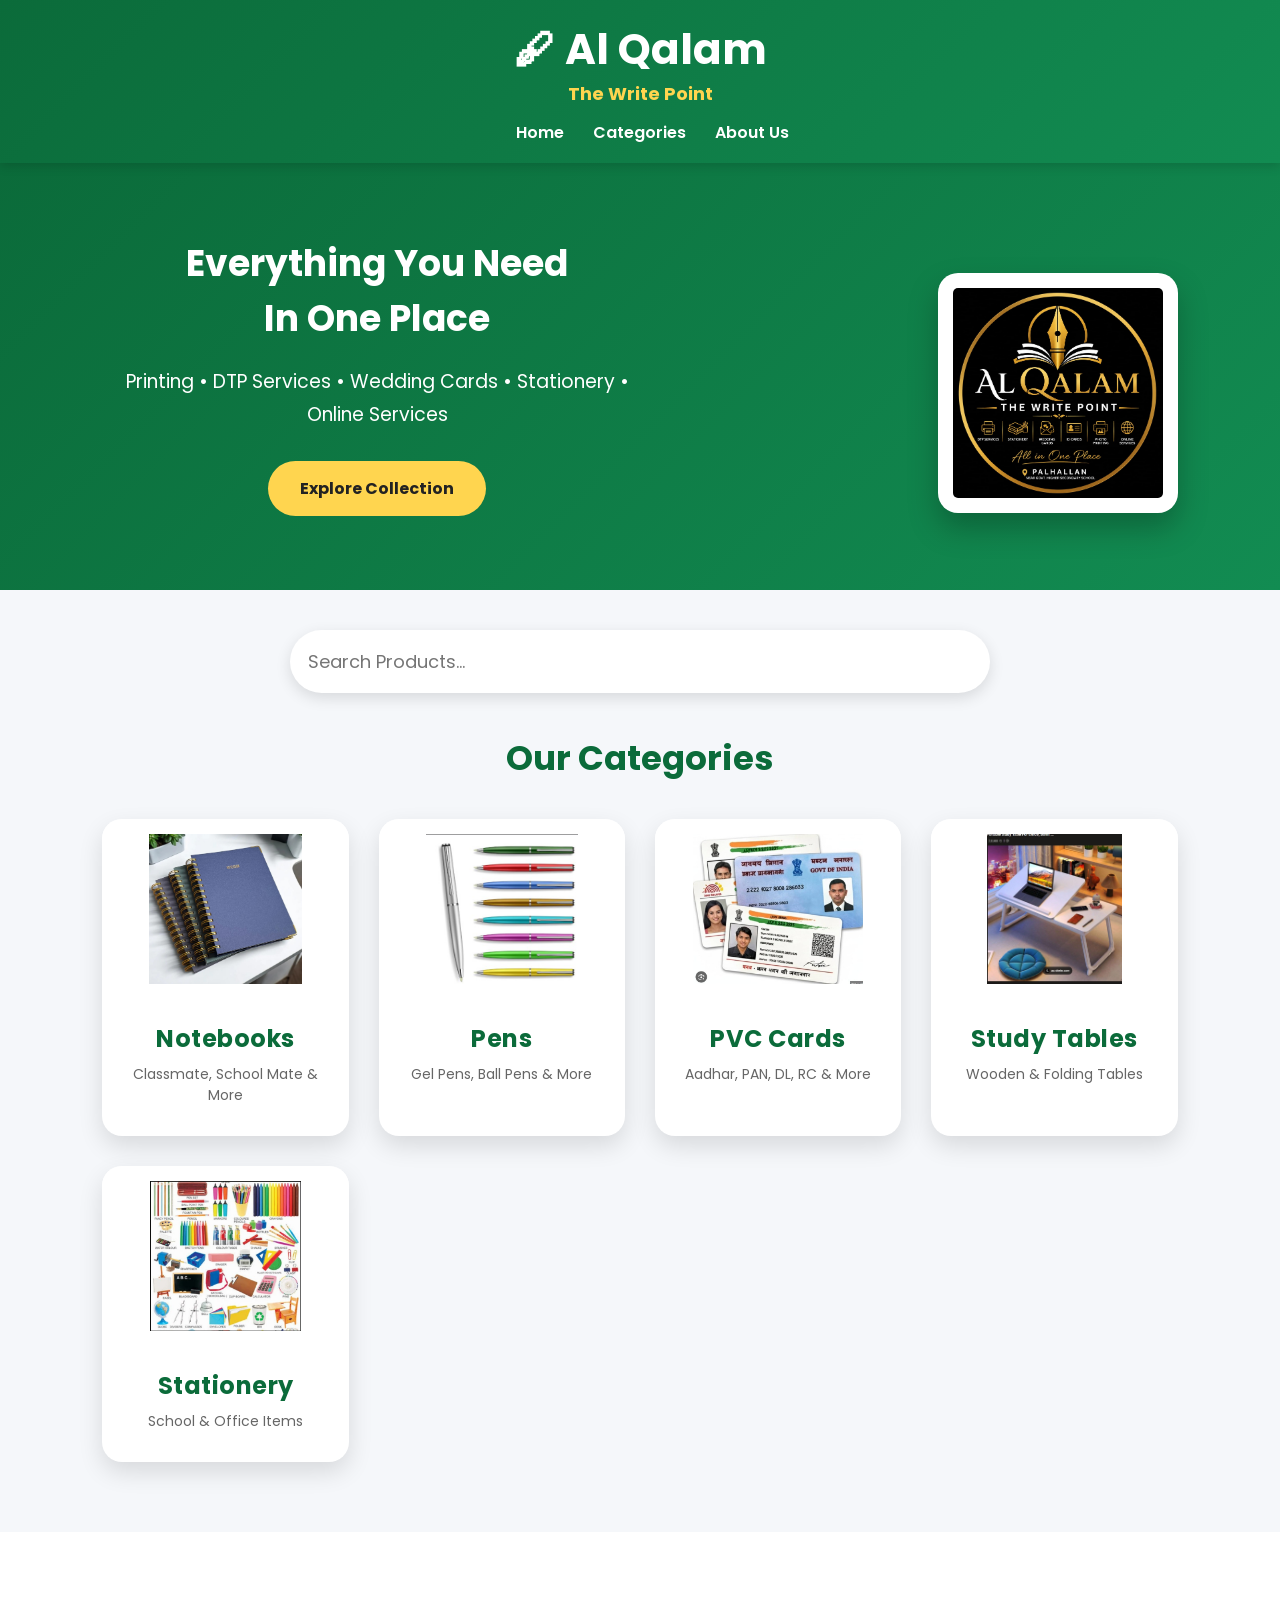
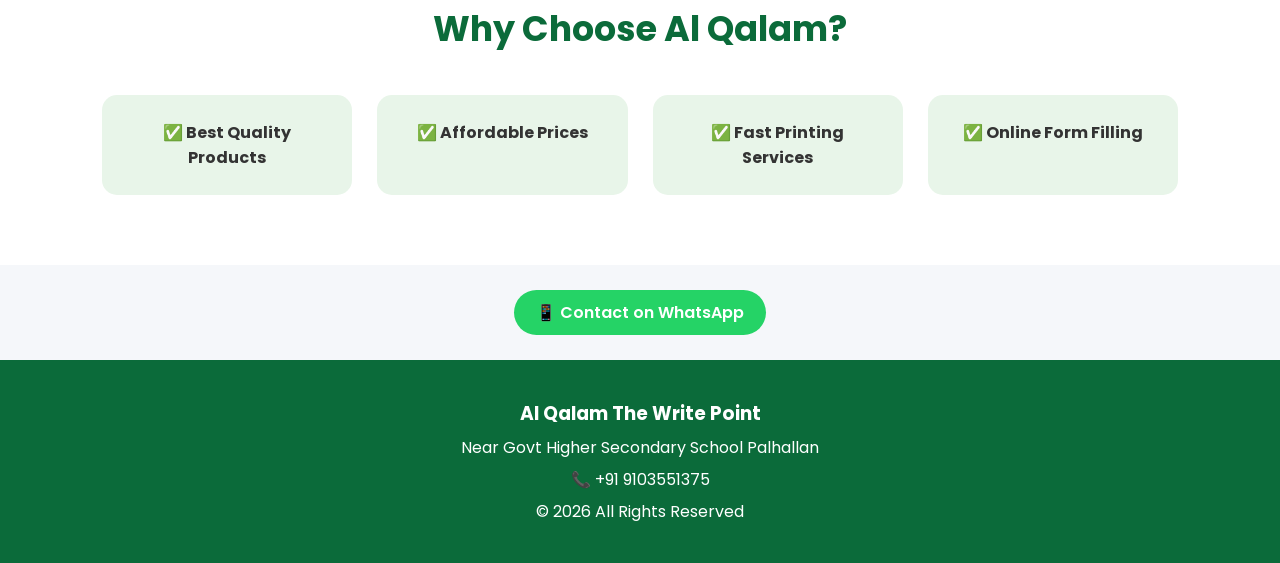
==== index.html @ 5ff7de74 "Update index.html" ====
<!DOCTYPE html>
<html lang="en">
<head>
<meta charset="UTF-8">
<meta name="viewport" content="width=device-width, initial-scale=1.0">

<title>Al Qalam The Write Point</title>

<link rel="stylesheet" href="css/style.css">
<link rel="preconnect" href="https://fonts.googleapis.com">
<link href="https://fonts.googleapis.com/css2?family=Poppins:wght@300;400;600;700&display=swap" rel="stylesheet">

</head>

<body>

<header class="header">

<div class="logo">
<h2>🖋 Al Qalam</h2>
<p><b>The Write Point</b></p>
</div>

<nav>
    <a href="#">Home</a>
    <a href="#categories">Categories</a>
    <a href="about.html">About Us</a>

</nav>
  
</header>

<section class="hero">

<div class="hero-text">

<h1>Everything You Need<br>In One Place</h1>

<p>
Printing • DTP Services • Wedding Cards • Stationery • Online Services
</p>

<a href="#categories" class="btn">Explore Collection</a>

</div>

<div class="hero-image">

<img src="images/logo.jpeg" alt="Al Qalam">

</div>

</section>



<section class="search-box">

<input type="text" placeholder="Search Products...">

</section>



<section id="categories">

<h2 class="title">Our Categories</h2>

<div class="categories">


<div class="card">

<a href="notebooks.html">

<img src="images/notebook.jpg">

<h3>Notebooks</h3>

<p>Classmate, School Mate & More</p>

</a>

</div>



<div class="card">

<a href="Pens.html">

<img src="images/pens.jpg">

<h3>Pens</h3>

<p>Gel Pens, Ball Pens & More</p>

</a>

</div>



<div class="card">

<a href="PVC Cards.html">

<img src="images/PVC Cards.jpg">

<h3>PVC Cards</h3>

<p>Aadhar, PAN, DL, RC & More</p>

</a>

</div>



<div class="card">

<a href="Study Tables.html">

<img src="images/study table.jpg">

<h3>Study Tables</h3>

<p>Wooden & Folding Tables</p>

</a>

</div>



<div class="card">

<a href="Stationery Items.html">

<img src="images/Stationery Iteams.jpg">

<h3>Stationery</h3>

<p>School & Office Items</p>

</a>

</div>

</div>

</section>



<section class="why">

<h2>Why Choose Al Qalam?</h2>

<div class="features">

<div>✅ Best Quality Products</div>

<div>✅ Affordable Prices</div>

<div>✅ Fast Printing Services</div>

<div>✅ Online Form Filling</div>

</div>

</section>



<section class="whatsapp">

<a href="https://wa.me/919103551375">

📱 Contact on WhatsApp

</a>

</section>



<footer>

<h3>Al Qalam The Write Point</h3>

<p>Near Govt Higher Secondary School Palhallan</p>

<p>📞 +91 9103551375</p>

<p>© 2026 All Rights Reserved</p>

</footer>
<script src="js/script.js"></script>
</body>
</html>
---- css/style.css ----
/* ===== GOOGLE FONT ===== */

*{
margin:0;
padding:0;
box-sizing:border-box;
font-family:'Poppins',sans-serif;
}

body{
background:#f5f7fa;
color:#333;
}

/* ===== HEADER ===== */

header{
    text-align: center;
    padding: 20px 0;
}

.header{
display:flex;
justify-content:space-between;
align-items:center;
padding:18px 8%;
background:linear-gradient(135deg,#0b6b3a,#128c52);
color:white;
position:sticky;
top:0;
z-index:999;
box-shadow:0 3px 10px rgba(0,0,0,.15);
}

.logo h2{
font-size:42px;
font-weight:700;
}

.logo p{
font-size:22px;
font-weight:500;
margin-top:8px;
color:#FFD54F;
}

nav a{
color:white;
text-decoration:none;
margin-left:25px;
font-weight:600;
transition:.3s;
}

nav a:hover{
color:#ffd54f;
}

/* ===== HERO ===== */


.hero{
display:flex;
justify-content:space-between;
align-items:center;
padding:70px 8%;
background:linear-gradient(135deg,#0b6b3a,#128c52);
color:white;
flex-wrap:wrap;
}
.hero-text{
max-width:550px;
}

.hero-text h1{
font-size:52px;
margin-bottom:20px;
}

.hero-text p{
font-size:19px;
margin-bottom:30px;
line-height:1.7;
}

.hero-image img{
width:320px;
border-radius:20px;
background:white;
padding:15px;
box-shadow:0 15px 30px rgba(0,0,0,.25);
}

/* ===== BUTTON ===== */

.btn{
display:inline-block;
background:#ffd54f;
color:#222;
padding:15px 32px;
border-radius:50px;
font-weight:bold;
text-decoration:none;
transition:.3s;
}

.btn:hover{
background:white;
transform:translateY(-4px);
}

/* ===== SEARCH ===== */

.search-box{
padding:40px 8%;
text-align:center;
}

.search-box input{
width:100%;
max-width:700px;
padding:18px;
font-size:18px;
border:none;
border-radius:50px;
box-shadow:0 5px 15px rgba(0,0,0,.12);
outline:none;
}

/* ===== TITLE ===== */

.title{
text-align:center;
font-size:34px;
margin-bottom:35px;
color:#0b6b3a;
}

/* ===== CATEGORY ===== */

.categories{
display:grid;
grid-template-columns:repeat(auto-fit,minmax(240px,1fr));
gap:30px;
padding:0 8% 70px;
}

.card{
background:#fff;
border-radius:20px;
overflow:hidden;
box-shadow:0 10px 25px rgba(0,0,0,.12);
transition:.35s;
text-align:center;
padding-bottom:15px;
}

.card:hover{
transform:translateY(-10px);
}

.card img{
width:100%;
height:180px;
object-fit:contain;
background:#fff;
padding:15px;
}

.card a{
display:block;
text-decoration:none;
color:#333;
}

.card h3{
    font-size:24px;
    color:#0b6b3a;
    font-weight:700;
    text-align:center;
    margin:15px 0 8px;
    letter-spacing:0.5px;
}
.card h4{
    color:#0b6b3a !important;
    font-size:22px;
    font-weight:bold;
}
.card p{
    font-size:14px;
    color:#666;
    text-align:center;
    margin:0 15px 15px;
    line-height:1.5;
}

/* ===== WHY ===== */

.why{
background:white;
padding:70px 8%;
text-align:center;
}

.why h2{
font-size:35px;
margin-bottom:40px;
color:#0b6b3a;
}

.features{
display:grid;
grid-template-columns:repeat(auto-fit,minmax(220px,1fr));
gap:25px;
}

.features div{
background:#e8f5e9;
padding:25px;
border-radius:15px;
font-weight:bold;
}

/* ===== WHATSAPP ===== */

.whatsapp{
padding:25px;
text-align:center;
}

.whatsapp a{
display:inline-block;
background:#25D366;
color:white;
padding:10px 22px;
text-decoration:none;
border-radius:30px;
font-size:16px;
font-weight:600;
}
/* ===== FOOTER ===== */

footer{
background:#0b6b3a;
color:white;
text-align:center;
padding:35px;
line-height:2;
}

/* ===== MOBILE ===== */


.header{
flex-direction:column;
}

nav{
margin-top:15px;
}

.hero{
text-align:center;
}

.hero-text h1{
font-size:36px;
}

.hero-image img{
margin-top:40px;
width:240px;
}
.page-title{
    text-align: center;
    font-size: 48px;
    font-weight: bold;
    color: #0b6b3a;
    margin: 30px 0;
    text-transform: uppercase;
}
header .page-title{
    text-align: center !important;
    font-size: 48px !important;
    color: #0b6b3a !important;
    font-weight: 700 !important;
    margin: 20px 0 !important;
    text-transform: uppercase;
    letter-spacing: 2px;
}
    @media(max-width:768px){
        .logo h2{
    font-size:42px;
    margin-bottom:2px;
}
        .hero{
display:flex;
flex-direction:column;
align-items:center;
text-align:center;
        }
        .hero-image{
display:flex;
justify-content:center;
width:100%;
        }
        }

.logo p{
    font-size:18px;
    margin-top:2px;
    margin-bottom:0;
    line-height:1.2;
}
.header{
flex-direction:column;
}

nav{
margin-top:15px;
}

.hero{
text-align:center;
}

.hero-text h1{
font-size:36px;
}

.hero-image img{
margin-top:40px;
width:240px;
}

.page-title{
text-align:center;
font-size:48px;
font-weight:bold;
color:#0b6b3a;
margin:30px 0;
text-transform:uppercase;
}

header .page-title{
text-align:center !important;
font-size:48px !important;
color:#0b6b3a !important;
font-weight:700 !important;
margin:20px 0 !important;
text-transform:uppercase;
letter-spacing:2px;
}

}   /* ← @media yahan khatam ho gaya */


/* ===== Premium WhatsApp Button ===== */

.order-btn{
display:flex;
align-items:center;
justify-content:center;
width:90%;
margin:15px auto;
padding:12px 18px;
background:#25D366;
color:#fff !important;
text-decoration:none;
font-size:16px;
font-weight:600;
border-radius:50px;
box-shadow:0 6px 15px rgba(37,211,102,.35);
transition:all .3s ease;
}


background:#1EBE5D;
transform:translateY(-3px);
box-shadow:0 10px 20px rgba(37,211,102,.45);
}

.order-btn::before{
content:"💬 ";
}
/* ===== ORDER BUTTON ===== */

.order-btn{
display:inline-block;
background:#25D366;
color:#fff !important;
padding:10px 18px;
border-radius:30px;
text-decoration:none;
font-size:15px;
font-weight:600;
margin-top:12px;
box-shadow:0 4px 10px rgba(0,0,0,.15);
transition:.3s;
}

.order-btn:hover{
background:#1EBE5D;
transform:translateY(-2px);
}

.order-btn::before{
content:"💬 ";
}
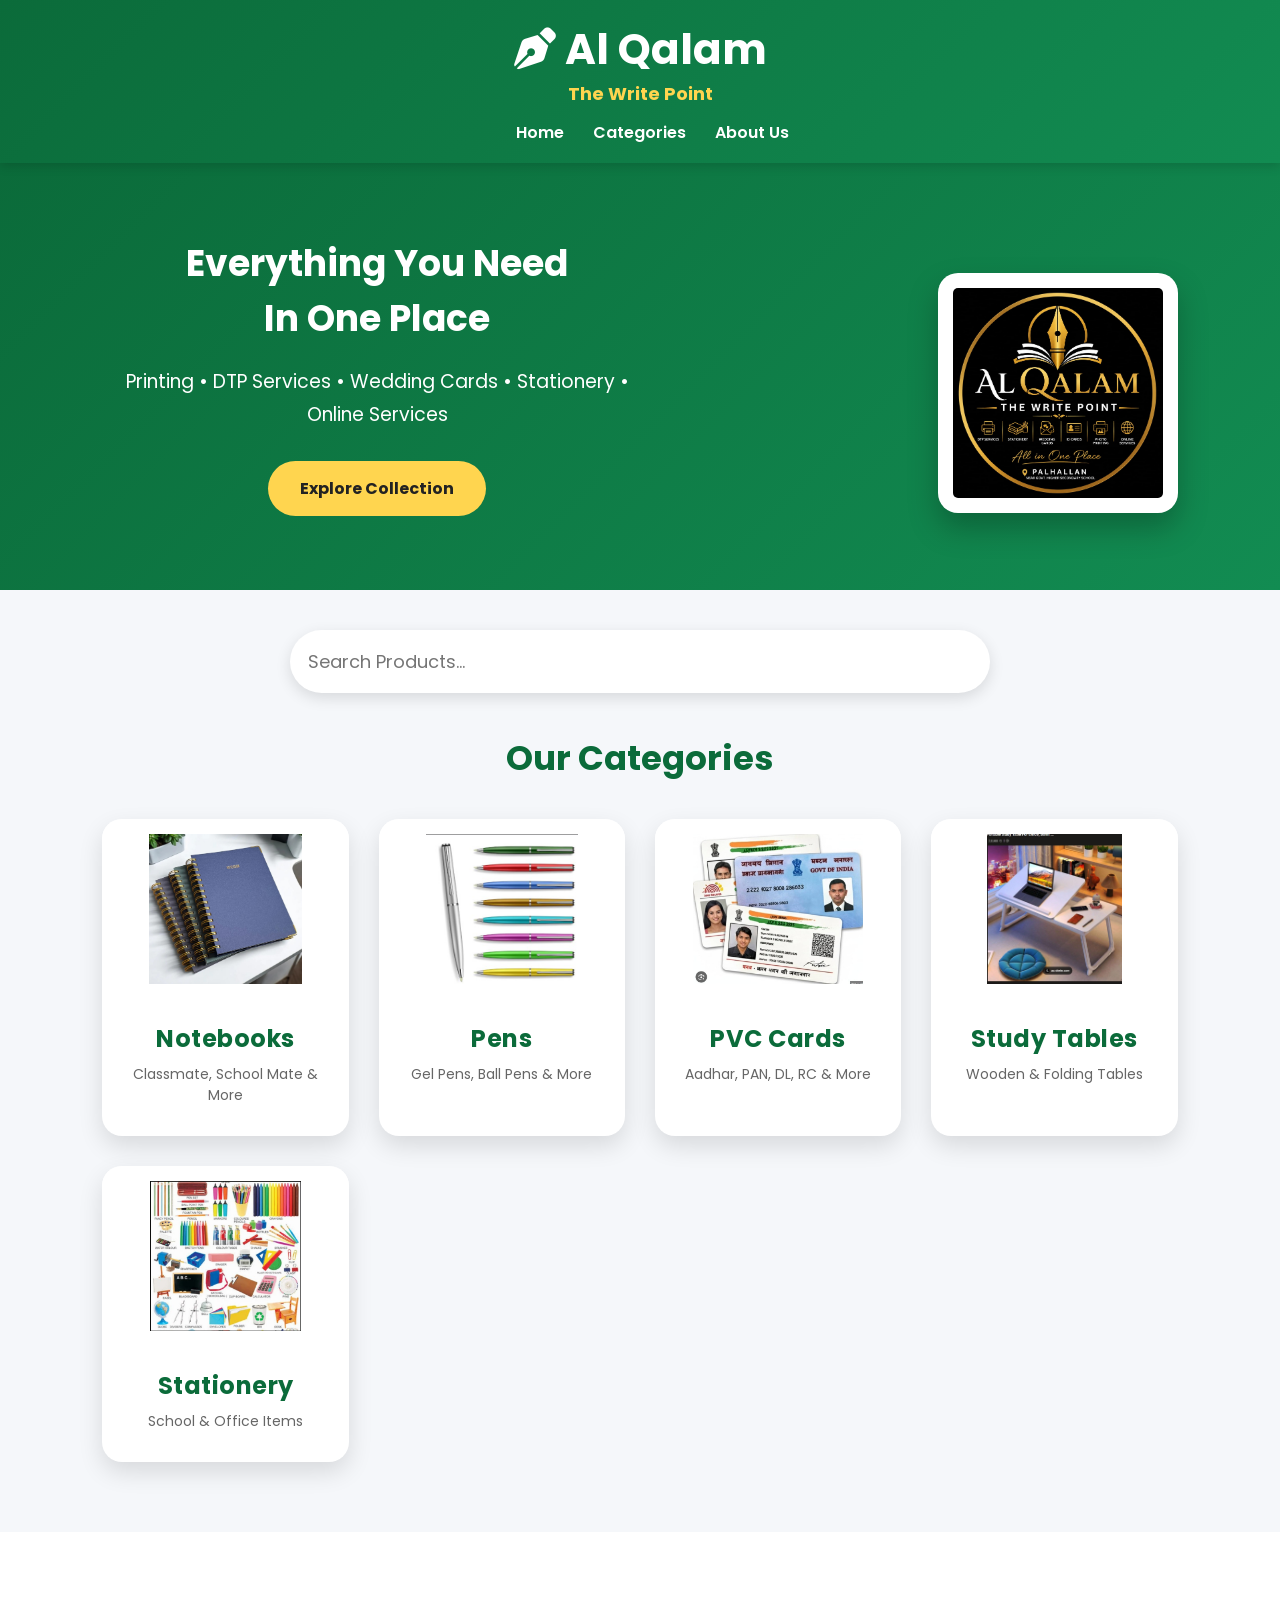
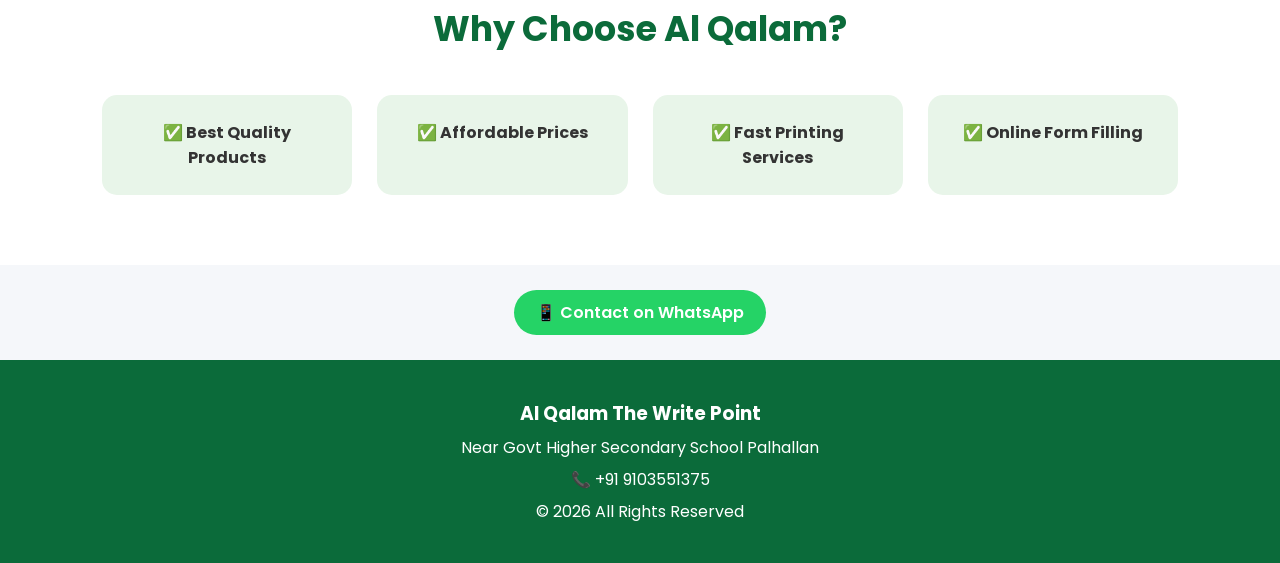
==== commit bd17e018: "Update index.html" ====
--- a/index.html
+++ b/index.html
@@ -1,6 +1,7 @@
 <!DOCTYPE html>
 <html lang="en">
 <head>
+    <link rel="stylesheet" href="https://cdnjs.cloudflare.com/ajax/libs/font-awesome/6.7.2/css/all.min.css">
 <meta charset="UTF-8">
 <meta name="viewport" content="width=device-width, initial-scale=1.0">
 
@@ -17,7 +18,7 @@
 <header class="header">
 
 <div class="logo">
-<h2>🖋 Al Qalam</h2>
+<h2><i class="fa-solid fa-pen-nib"></i> Al Qalam</h2>
 <p><b>The Write Point</b></p>
 </div>
 
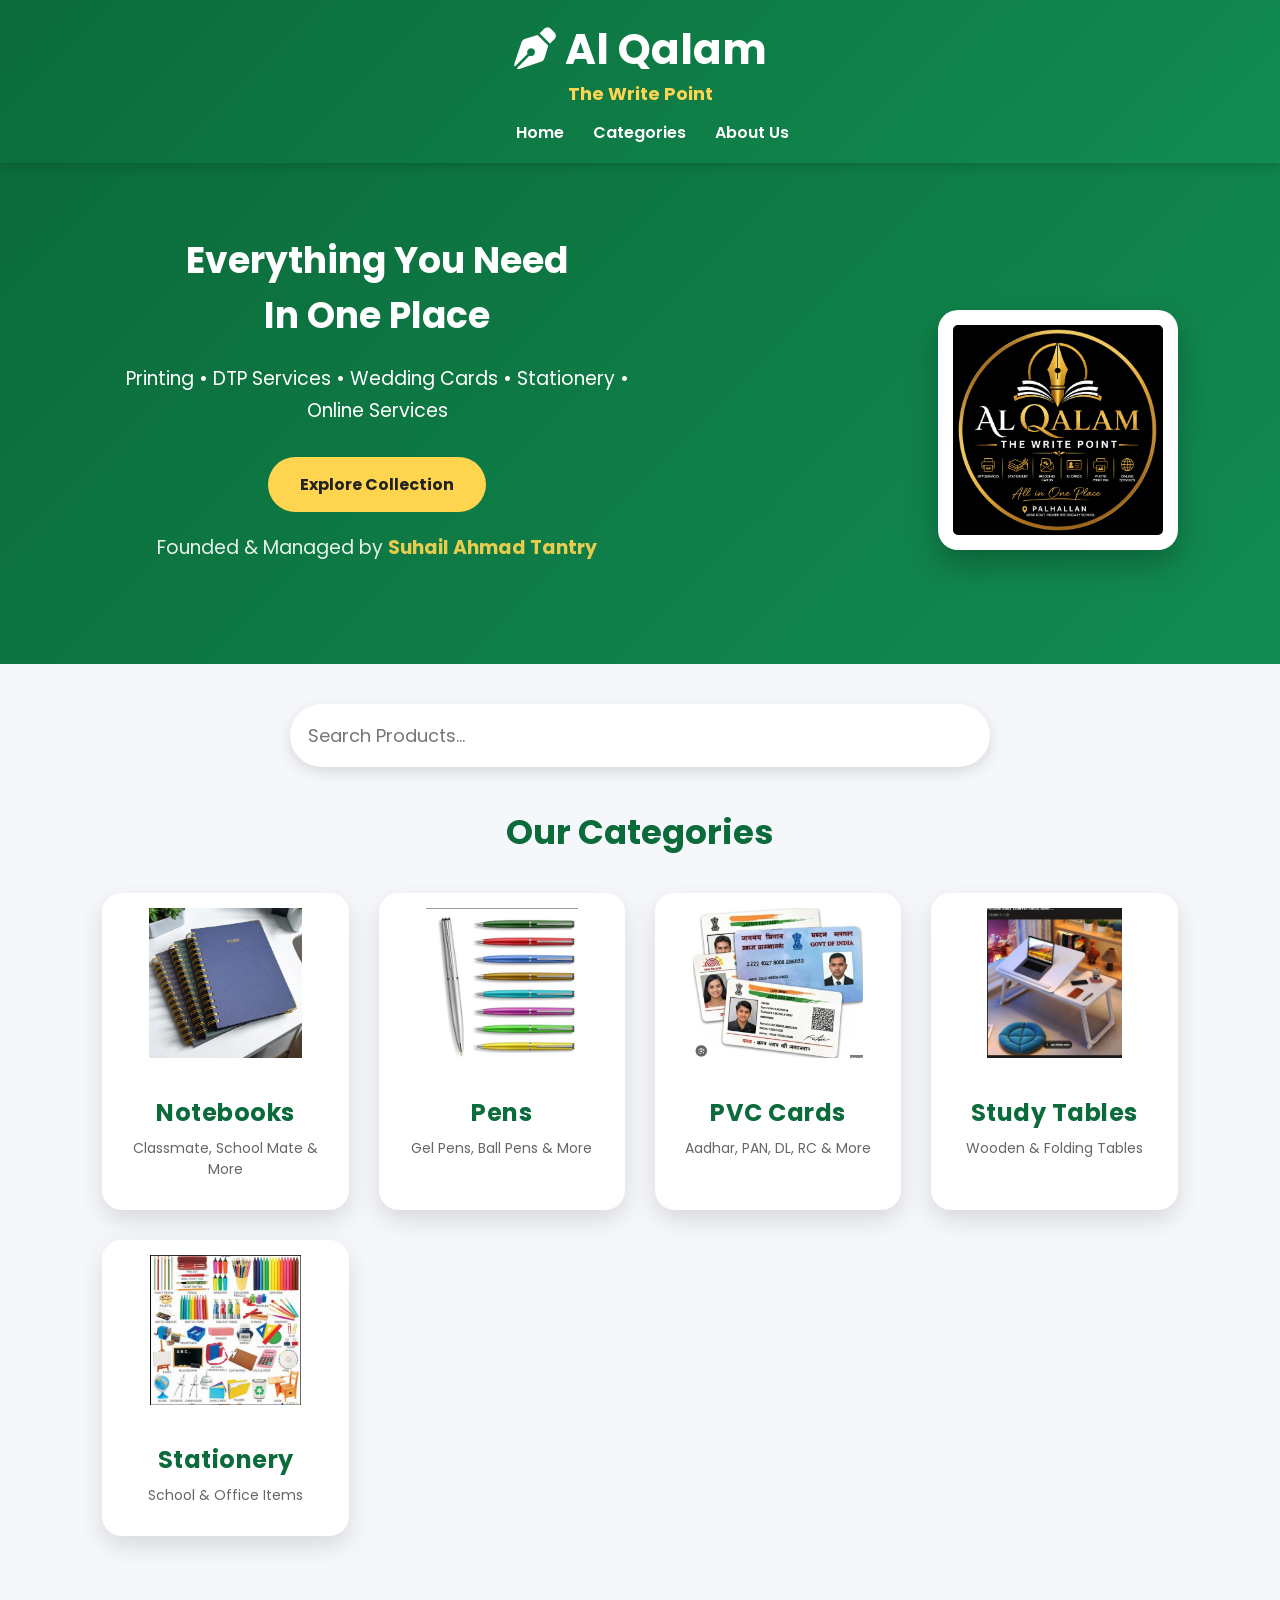
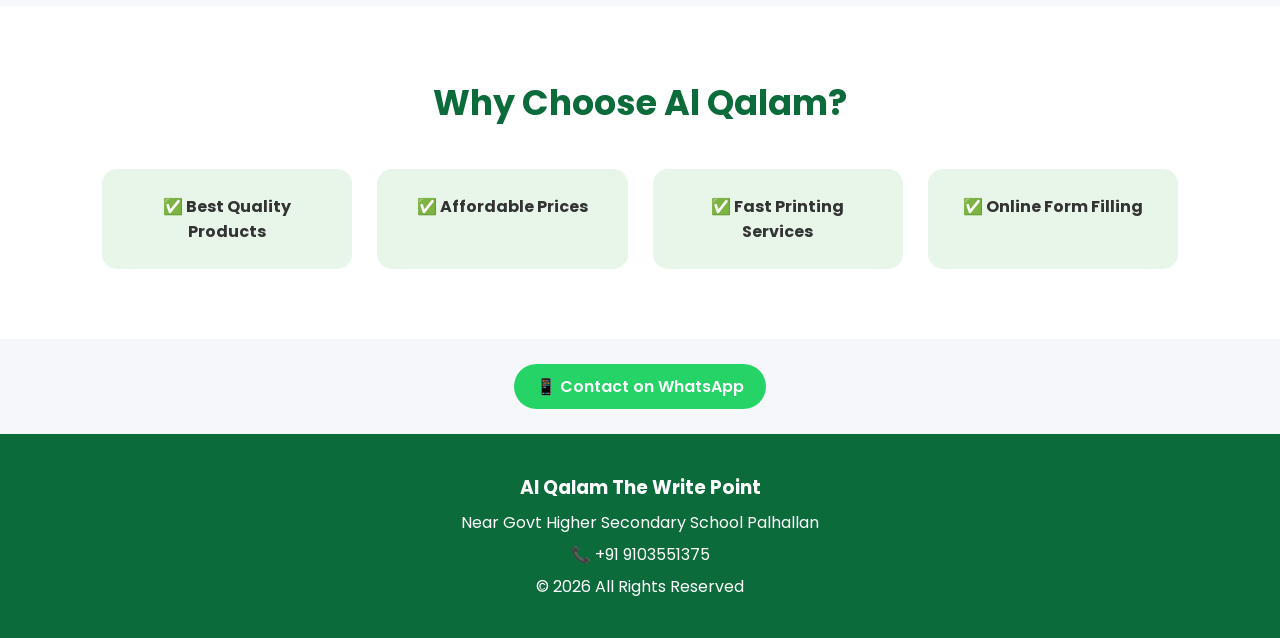
==== commit c484bea0: "Update index.html" ====
--- a/index.html
+++ b/index.html
@@ -42,8 +42,12 @@
 </p>
 
 <a href="#categories" class="btn">Explore Collection</a>
-
-</div>
+<p class="founder">
+Founded & Managed by <strong>Suhail Ahmad Tantry</strong>
+</p>
+
+</div>
+
 
 <div class="hero-image">
 
--- a/css/style.css
+++ b/css/style.css
@@ -407,3 +407,119 @@
 .order-btn::before{
 content:"💬 ";
 }
+/* ===== ABOUT PAGE ===== */
+
+.about{
+max-width:1200px;
+margin:70px auto;
+padding:0 20px;
+text-align:center;
+}
+
+.about h1{
+font-size:48px;
+color:#0b6b3a;
+margin-bottom:20px;
+}
+
+.about-text{
+max-width:800px;
+margin:auto;
+font-size:18px;
+line-height:1.8;
+color:#555;
+margin-bottom:50px;
+}
+
+.about-grid{
+display:grid;
+grid-template-columns:repeat(auto-fit,minmax(280px,1fr));
+gap:25px;
+}
+
+.about-card{
+background:#fff;
+padding:30px;
+border-radius:18px;
+box-shadow:0 8px 20px rgba(0,0,0,.08);
+transition:.3s;
+}
+
+.about-card:hover{
+transform:translateY(-8px);
+}
+
+.about-card h3{
+color:#0b6b3a;
+font-size:24px;
+margin-bottom:15px;
+}
+
+.about-card p{
+color:#666;
+line-height:1.7;
+}
+/* ===== SERVICES ===== */
+
+.services{
+max-width:900px;
+margin:60px auto;
+padding:20px;
+}
+
+.services h2{
+text-align:center;
+font-size:36px;
+color:#0b6b3a;
+margin-bottom:25px;
+}
+
+.services ul{
+list-style:none;
+padding:0;
+}
+
+.services li{
+background:#fff;
+margin:10px 0;
+padding:15px 20px;
+border-left:5px solid #0b6b3a;
+border-radius:10px;
+box-shadow:0 4px 10px rgba(0,0,0,.08);
+font-size:17px;
+}
+/* ===== OUR VISION ===== */
+
+.vision{
+max-width:900px;
+margin:60px auto;
+padding:20px;
+}
+
+.vision h2{
+text-align:center;
+font-size:38px;
+color:#0b6b3a;
+margin-bottom:25px;
+}
+
+.vision p{
+font-size:17px;
+line-height:1.8;
+color:#555;
+margin-bottom:18px;
+}
+
+.vision strong{
+color:#0b6b3a;
+}
+.founder{
+margin-top:20px;
+font-size:16px;
+color:#ffffff;
+opacity:0.9;
+}
+
+.founder strong{
+color:#ffd54f;
+}
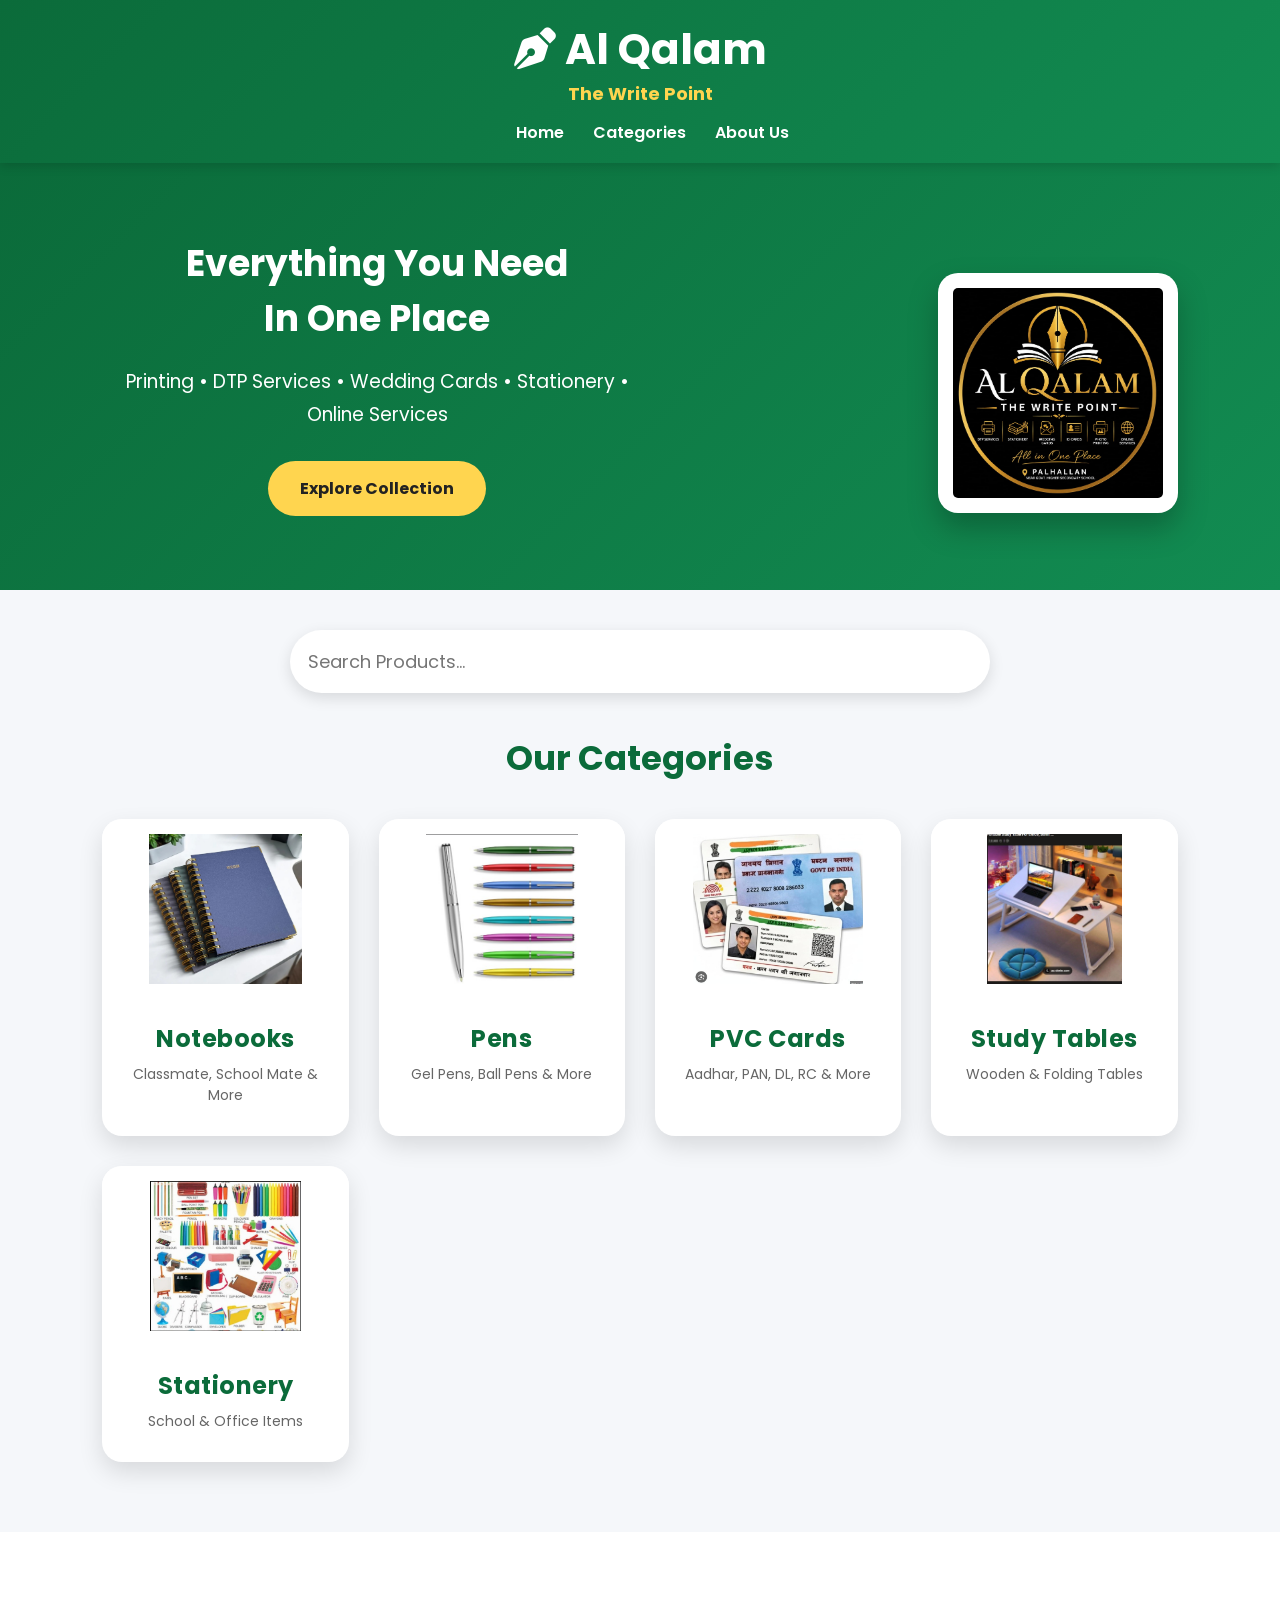
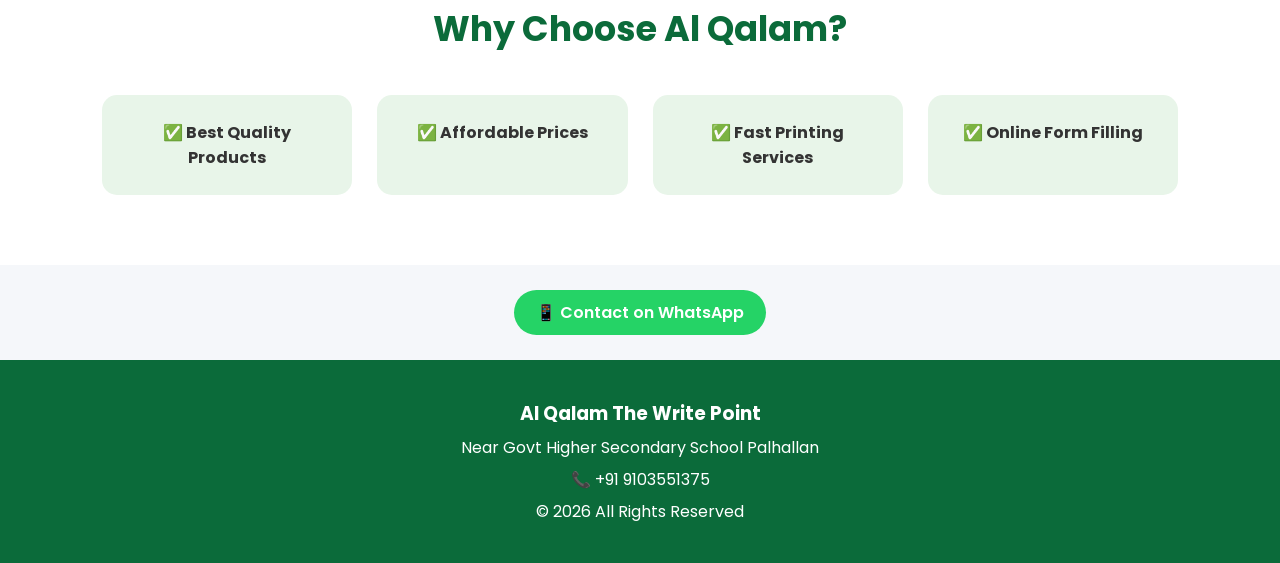
==== commit 5a3e28e8: "Update index.html" ====
--- a/index.html
+++ b/index.html
@@ -42,9 +42,6 @@
 </p>
 
 <a href="#categories" class="btn">Explore Collection</a>
-<p class="founder">
-Founded & Managed by <strong>Suhail Ahmad Tantry</strong>
-</p>
 
 </div>
 
--- a/css/style.css
+++ b/css/style.css
@@ -513,13 +513,17 @@
 .vision strong{
 color:#0b6b3a;
 }
-.founder{
-margin-top:20px;
-font-size:16px;
-color:#ffffff;
-opacity:0.9;
-}
-
-.founder strong{
-color:#ffd54f;
-}
+.logo .founder-tag{
+display:block;
+margin-top:5px;
+font-size:15px !important;
+font-weight:500;
+color:#ffffff !important;
+opacity:1 !important;
+line-height:1.4;
+}
+
+.logo .founder-tag strong{
+color:#ffd54f !important;
+font-weight:700;
+}
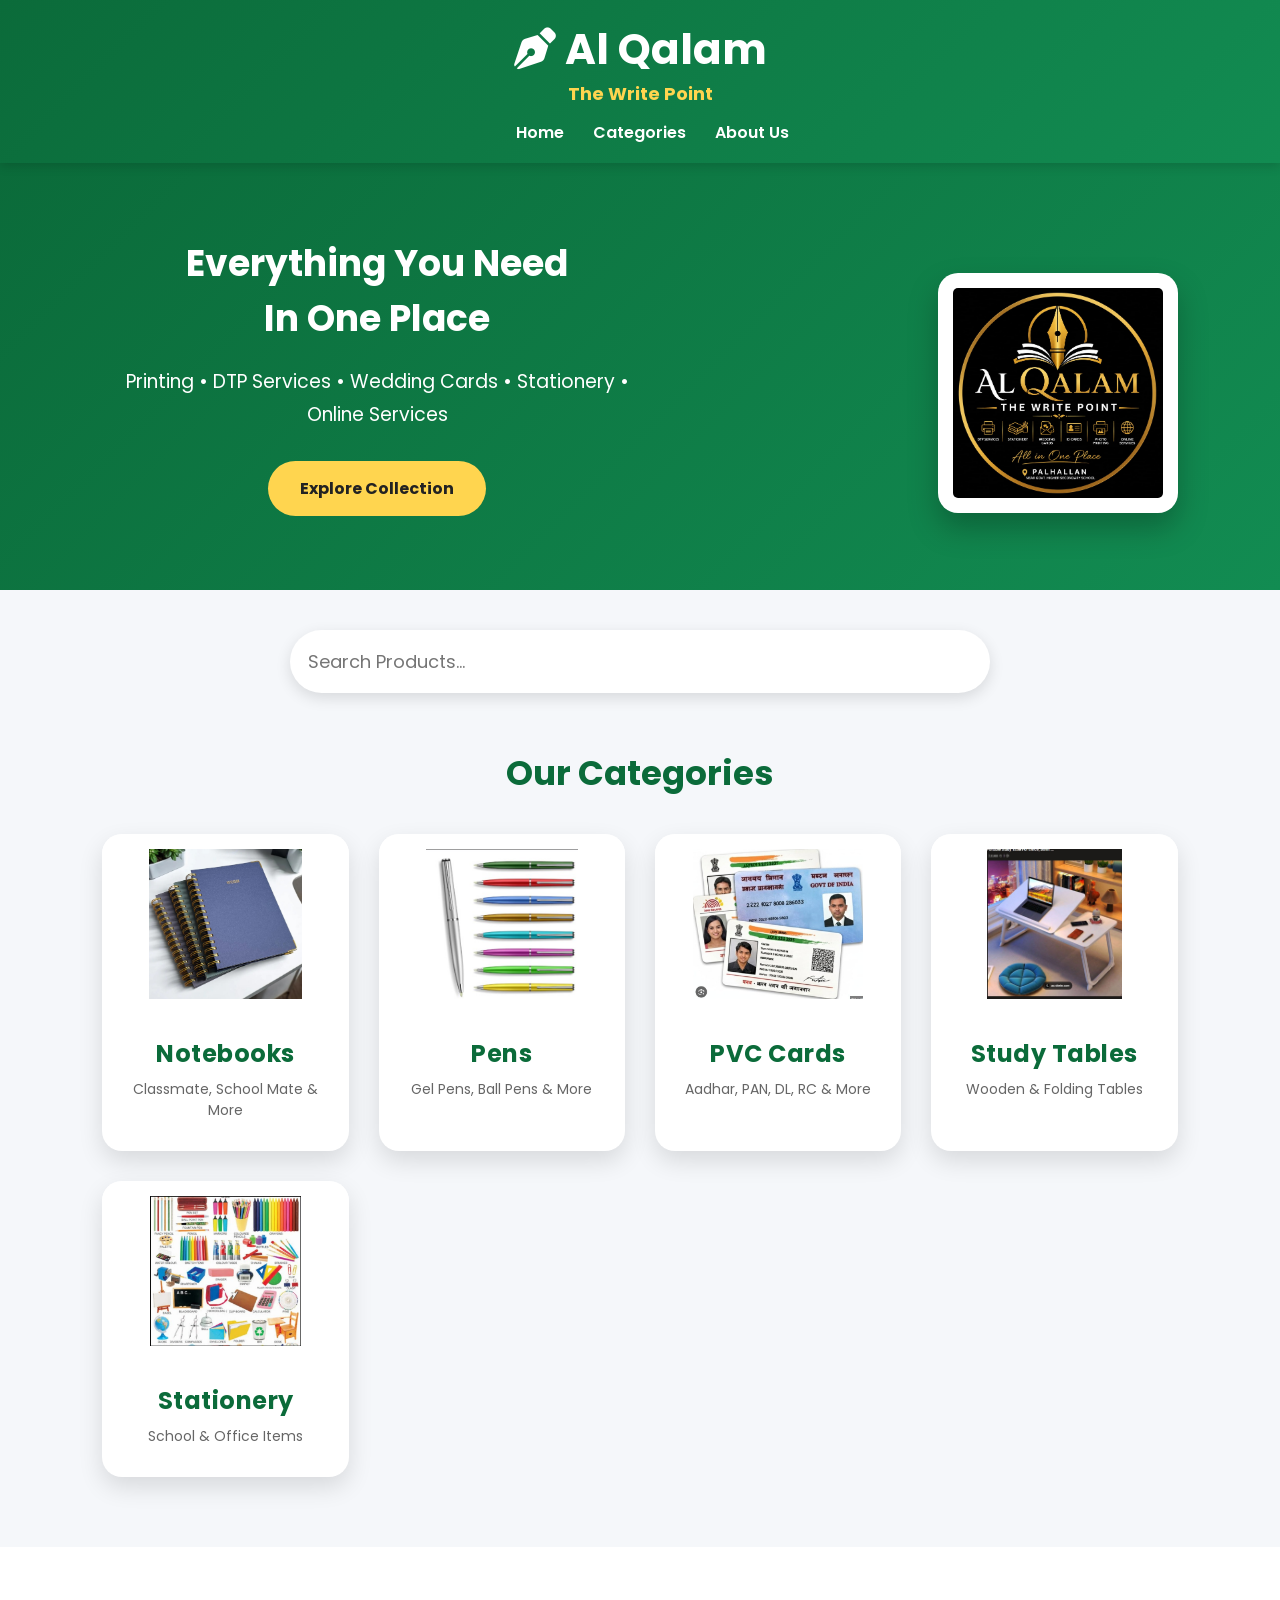
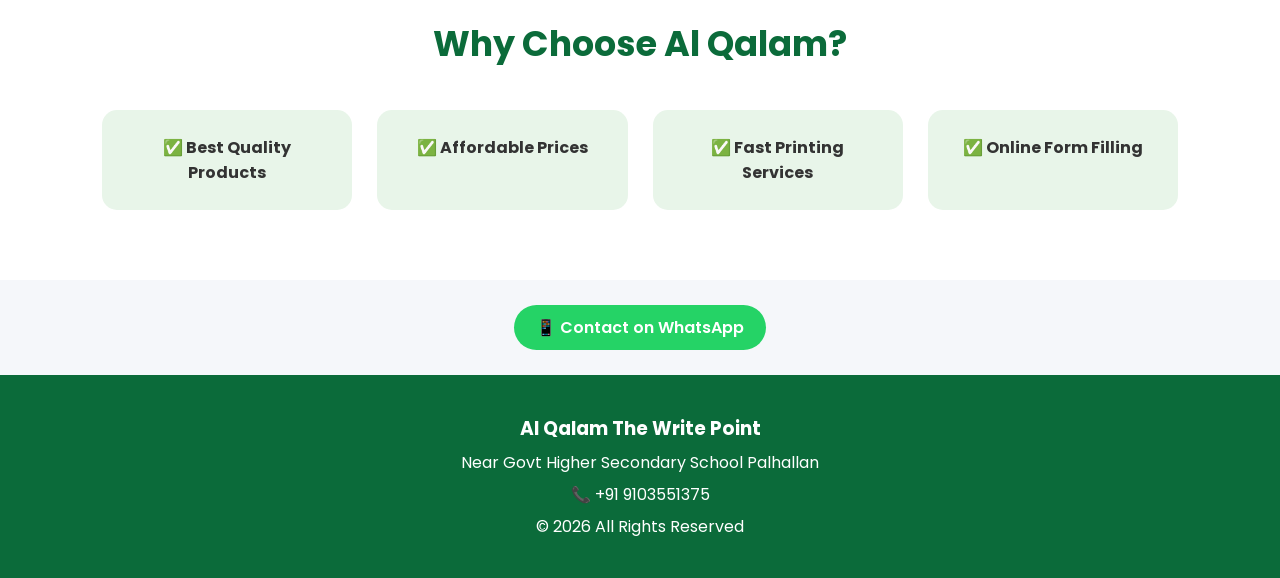
==== commit 9c1b885d: "Update index.html" ====
--- a/index.html
+++ b/index.html
@@ -7,7 +7,7 @@
 
 <title>Al Qalam The Write Point</title>
 
-<link rel="stylesheet" href="css/style.css">
+<link rel="stylesheet" href="css/style.css?v=2">
 <link rel="preconnect" href="https://fonts.googleapis.com">
 <link href="https://fonts.googleapis.com/css2?family=Poppins:wght@300;400;600;700&display=swap" rel="stylesheet">
 
@@ -43,6 +43,7 @@
 
 <a href="#categories" class="btn">Explore Collection</a>
 
+
 </div>
 
 
@@ -198,6 +199,6 @@
 <p>© 2026 All Rights Reserved</p>
 
 </footer>
-<script src="js/script.js"></script>
+<script src="js/script.js?v=2"></script>
 </body>
 </html>
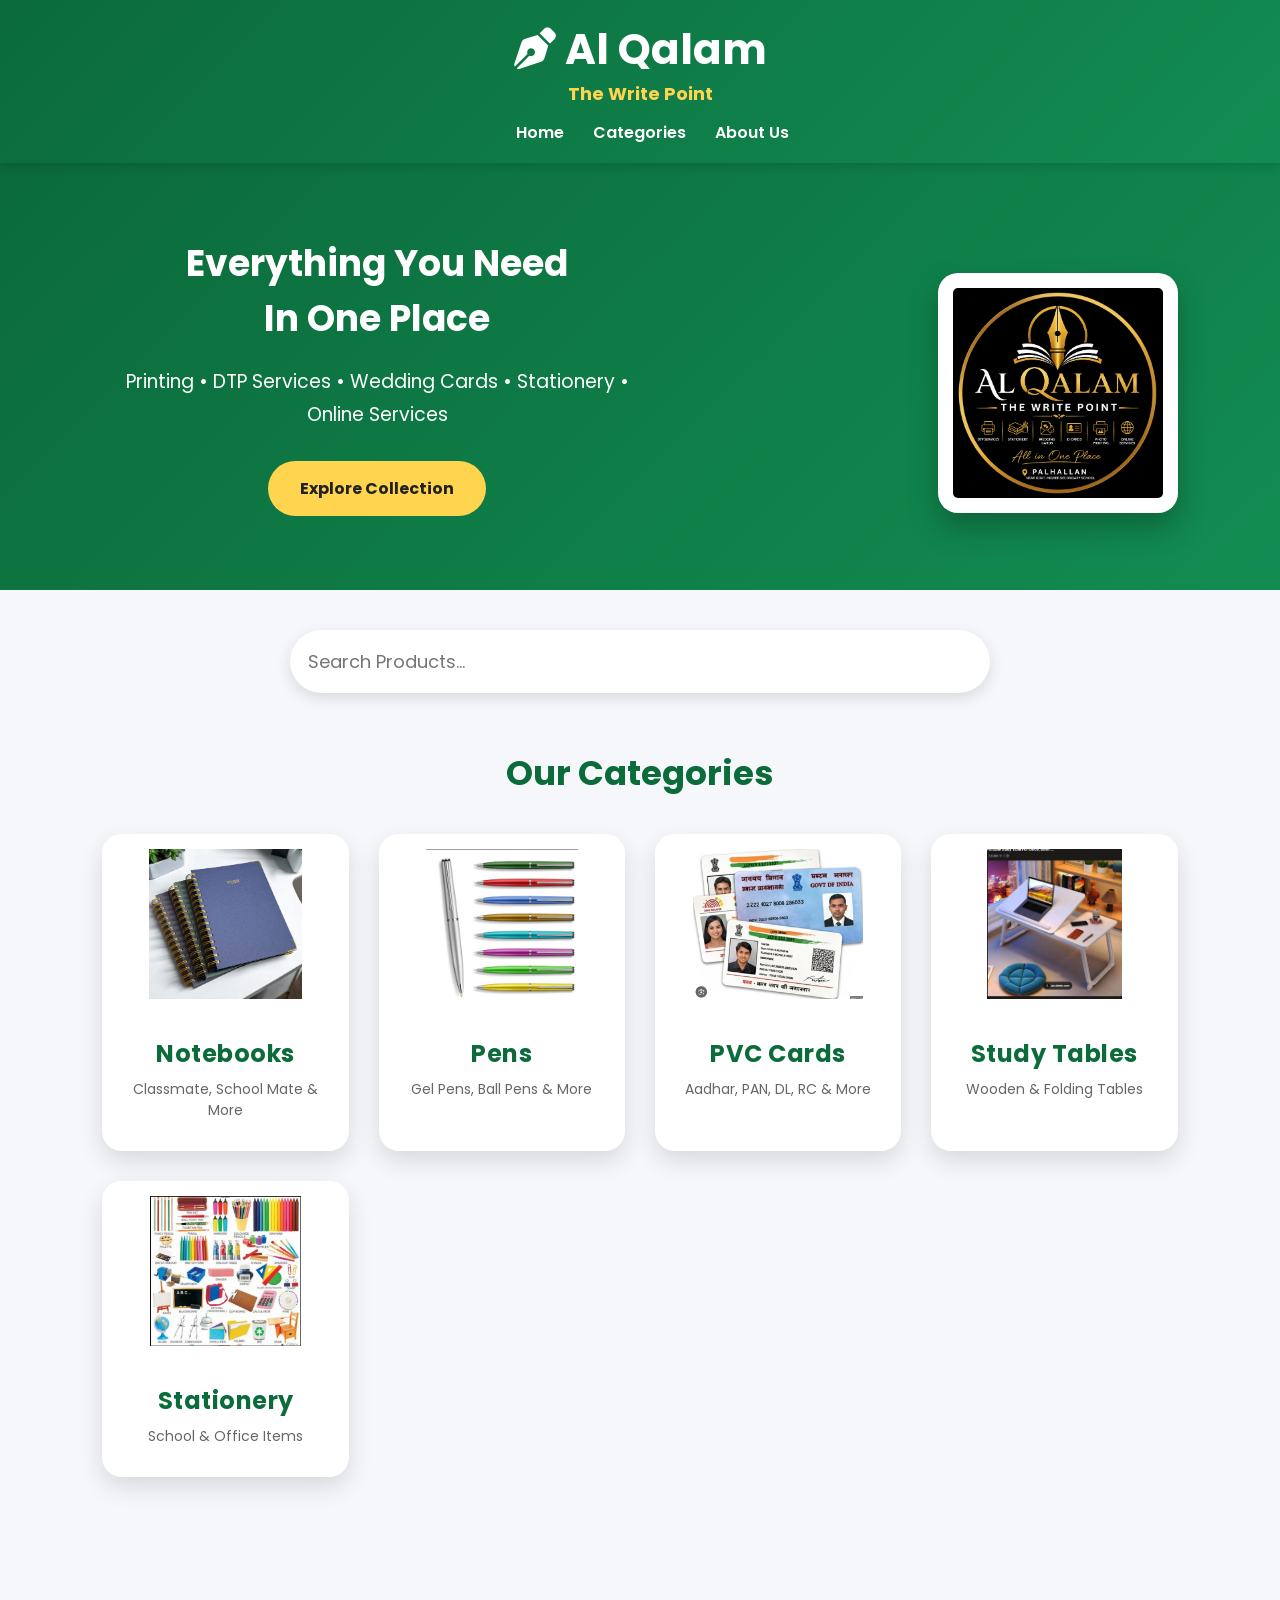
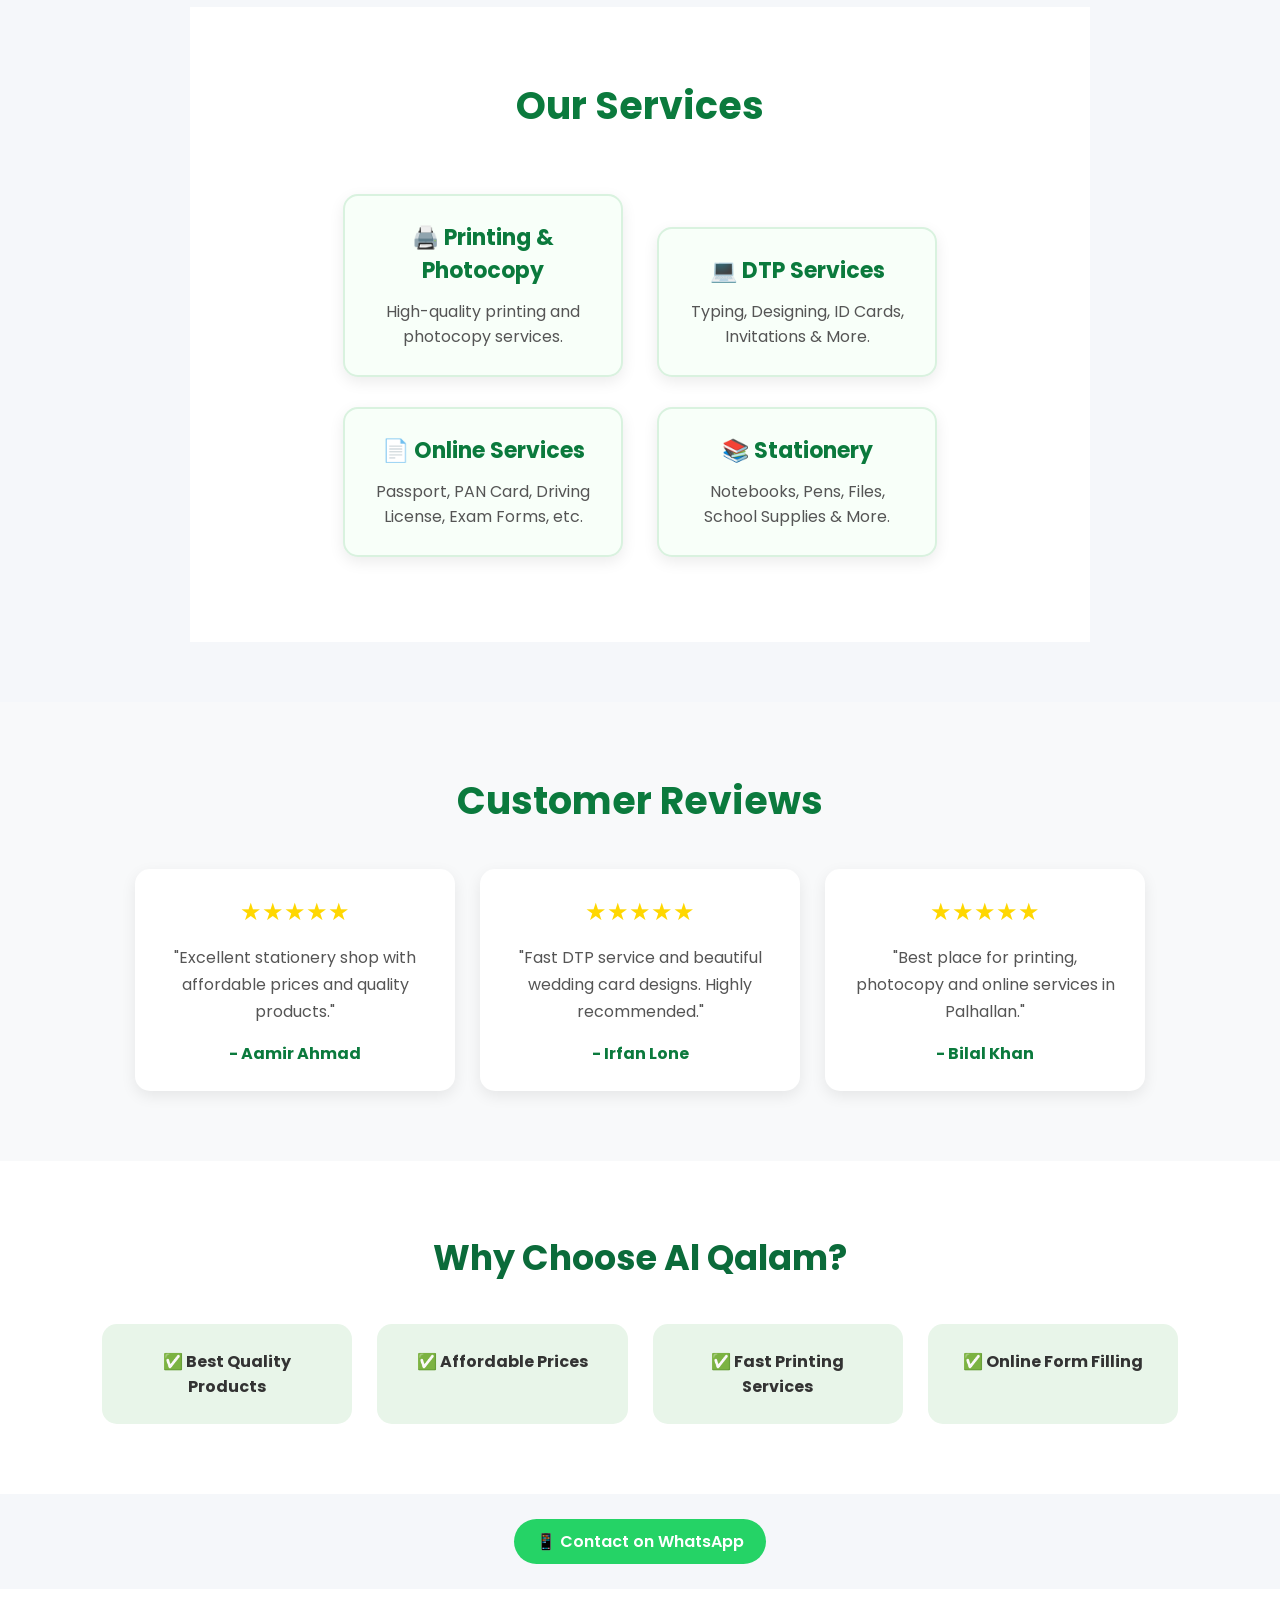
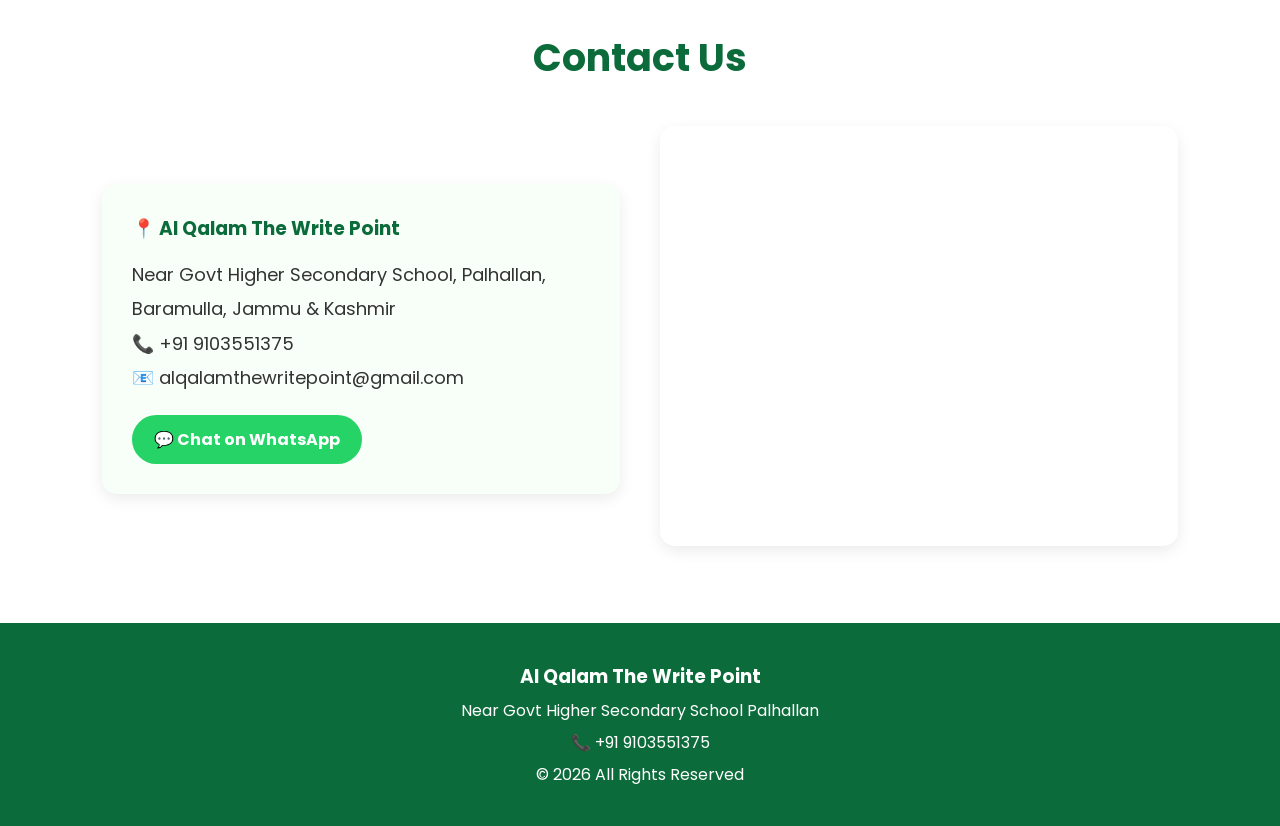
==== commit f8c62a16: "Update index.html" ====
--- a/index.html
+++ b/index.html
@@ -57,6 +57,7 @@
 
 
 
+
 <section class="search-box">
 
 <input type="text" placeholder="Search Products...">
@@ -153,6 +154,56 @@
 </div>
 
 </section>
+<!-- Our Services -->
+<section class="services">
+    <h2>Our Services</h2>
+
+    <div class="service-box">
+        <h3>🖨️ Printing & Photocopy</h3>
+        <p>High-quality printing and photocopy services.</p>
+    </div>
+
+    <div class="service-box">
+        <h3>💻 DTP Services</h3>
+        <p>Typing, Designing, ID Cards, Invitations & More.</p>
+    </div>
+
+    <div class="service-box">
+        <h3>📄 Online Services</h3>
+        <p>Passport, PAN Card, Driving License, Exam Forms, etc.</p>
+    </div>
+
+    <div class="service-box">
+        <h3>📚 Stationery</h3>
+        <p>Notebooks, Pens, Files, School Supplies & More.</p>
+    </div>
+</section>
+<!-- Customer Reviews -->
+<section class="reviews">
+    <h2>Customer Reviews</h2>
+
+    <div class="review-container">
+
+        <div class="review-card">
+            <div class="stars">★★★★★</div>
+            <p>"Excellent stationery shop with affordable prices and quality products."</p>
+            <h4>- Aamir Ahmad</h4>
+        </div>
+
+        <div class="review-card">
+            <div class="stars">★★★★★</div>
+            <p>"Fast DTP service and beautiful wedding card designs. Highly recommended."</p>
+            <h4>- Irfan Lone</h4>
+        </div>
+
+        <div class="review-card">
+            <div class="stars">★★★★★</div>
+            <p>"Best place for printing, photocopy and online services in Palhallan."</p>
+            <h4>- Bilal Khan</h4>
+        </div>
+
+    </div>
+</section>
 
 
 
@@ -185,7 +236,43 @@
 </a>
 
 </section>
-
+<!-- Contact Section -->
+<section class="contact">
+
+    <h2>Contact Us</h2>
+
+    <div class="contact-box">
+
+        <div class="contact-info">
+
+            <h3>📍 Al Qalam The Write Point</h3>
+
+            <p>Near Govt Higher Secondary School, Palhallan, Baramulla, Jammu & Kashmir</p>
+
+            <p>📞 +91 9103551375</p>
+
+            <p>📧 alqalamthewritepoint@gmail.com</p>
+
+            <a href="https://wa.me/919103551375" class="contact-btn" target="_blank">
+                💬 Chat on WhatsApp
+            </a>
+
+        </div>
+
+<div class="map">
+
+    <iframe
+        src="https://www.google.com/maps/embed?pb=!1m18!1m12!1m3!1d373.67834784665763!2d74.54310448448713!3d34.182275802452644!2m3!1f0!2f0!3f0!3m2!1i1024!2i768!4f13.1!3m3!1m2!1s0x38e1a1003543d81d%3A0x439527f8dfe5465d!2sAl%20Qalam%20The%20Write%20Point!5e0!3m2!1sen!2sin!4v1784002413856!5m2!1sen!2sin"
+        width="100%"
+        height="420"
+        style="border:0;border-radius:15px;"
+        allowfullscreen=""
+        loading="lazy"
+        referrerpolicy="strict-origin-when-cross-origin">
+    </iframe>
+
+</div>
+</section>
 
 
 <footer>
@@ -199,6 +286,7 @@
 <p>© 2026 All Rights Reserved</p>
 
 </footer>
+
 <script src="js/script.js?v=2"></script>
 </body>
 </html>
--- a/css/style.css
+++ b/css/style.css
@@ -527,3 +527,194 @@
 color:#ffd54f !important;
 font-weight:700;
 }
+
+.services{
+    padding:70px 20px;
+    background:#ffffff;
+    text-align:center;
+}
+
+.services h2{
+    font-size:38px;
+    color:#0b7a3d;
+    margin-bottom:45px;
+}
+
+.service-box{
+    display:inline-block;
+    width:280px;
+    margin:15px;
+    padding:25px;
+    background:#f8fff9;
+    border:2px solid #d9f2df;
+    border-radius:15px;
+    box-shadow:0 5px 15px rgba(0,0,0,0.08);
+    transition:0.3s;
+}
+
+.service-box:hover{
+    background:#0b7a3d;
+    color:#fff;
+    transform:translateY(-8px);
+}
+
+.service-box h3{
+    color:#0b7a3d;
+    margin-bottom:12px;
+    font-size:22px;
+}
+
+.service-box:hover h3{
+    color:#fff;
+}
+
+.service-box p{
+    color:#555;
+    font-size:16px;
+    line-height:1.6;
+}
+
+.service-box:hover p{
+    color:#f5f5f5;
+}
+/* Customer Reviews */
+
+.reviews{
+    padding:70px 20px;
+    background:#f8f9fa;
+    text-align:center;
+}
+
+.reviews h2{
+    font-size:38px;
+    color:#0b7a3d;
+    margin-bottom:40px;
+}
+
+.review-container{
+    display:flex;
+    justify-content:center;
+    gap:25px;
+    flex-wrap:wrap;
+}
+
+.review-card{
+    width:320px;
+    background:#fff;
+    padding:25px;
+    border-radius:15px;
+    box-shadow:0 5px 15px rgba(0,0,0,.08);
+    transition:.3s;
+}
+
+.review-card:hover{
+    transform:translateY(-8px);
+}
+
+.stars{
+    color:#FFD700;
+    font-size:24px;
+    margin-bottom:15px;
+}
+
+.review-card p{
+    color:#555;
+    line-height:1.7;
+    margin-bottom:15px;
+}
+
+.review-card h4{
+    color:#0b7a3d;
+}
+.card{
+    overflow:hidden;
+}
+
+.card img{
+    width:100%;
+    transition:transform 0.4s ease;
+}
+
+.card:hover img{
+    transform:scale(1.15);
+}
+.card img{
+    width:100%;
+    height:180px;
+    object-fit:contain;
+    transition:transform .3s ease;
+}
+
+.card img:hover{
+    transform:scale(1.08);
+}
+
+.card{
+    overflow:hidden;
+}
+/* ===== Contact Section ===== */
+
+.contact{
+    padding:40px 8% 70px;
+    background:#fff;
+}
+
+.contact h2{
+    text-align:center;
+    font-size:38px;
+    color:#0b6b3a;
+    margin-bottom:40px;
+}
+
+.contact-box{
+    display:grid;
+    grid-template-columns:1fr 1fr;
+    gap:40px;
+    align-items:center;
+}
+
+.contact-info{
+    background:#f8fff9;
+    padding:30px;
+    border-radius:15px;
+    box-shadow:0 5px 15px rgba(0,0,0,.08);
+}
+
+.contact-info h3{
+    color:#0b6b3a;
+    margin-bottom:15px;
+}
+
+.contact-info p{
+    font-size:18px;
+    line-height:1.9;
+}
+.contact-btn{
+    display:inline-block;
+    margin-top:20px;
+    background:#25D366;
+    color:#fff;
+    padding:12px 22px;
+    border-radius:30px;
+    text-decoration:none;
+    font-weight:bold;
+}
+
+.contact-btn:hover{
+    background:#1EBE5D;
+}
+.map iframe{
+    width:100%;
+    height:420px;
+    border:0;
+    border-radius:15px;
+    box-shadow:0 5px 15px rgba(0,0,0,.08);
+}
+
+@media(max-width:768px){
+
+.contact-box{
+    grid-template-columns:1fr;
+}
+
+}
